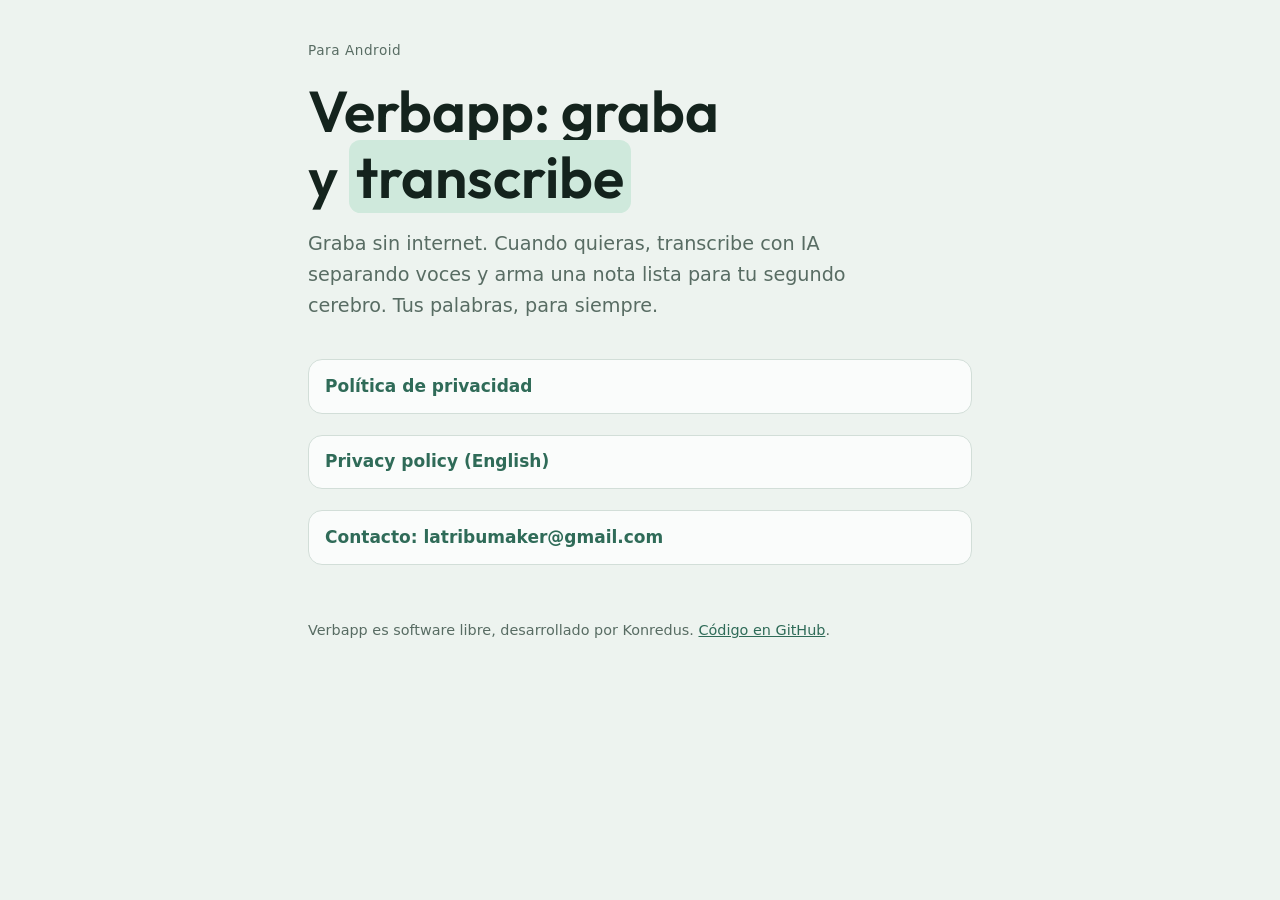
==== docs/play-store/web/index.html @ ee1778c3 "0.9.0 fase 0: base de idiomas, API 36, paquete cl.verbapp.app y firma de publicación - Lang: idioma " ====
<!doctype html>
<html lang="es">
<head>
<meta charset="utf-8">
<meta name="viewport" content="width=device-width, initial-scale=1">
<title>Verbapp: graba y transcribe</title>
<meta name="description" content="Verbapp: grabadora y transcriptor para Android. Graba sin internet y transcribe con IA, separando voces.">
<link rel="stylesheet" href="estilo.css">
</head>
<body>
<main class="home">
  <p class="eyebrow">Para Android</p>
  <h1>Verbapp: graba y <span class="hl">transcribe</span></h1>
  <p class="lead">Graba sin internet. Cuando quieras, transcribe con IA separando voces y arma una nota lista para tu segundo cerebro. Tus palabras, para siempre.</p>
  <ul class="links">
    <li><a href="privacidad.html">Política de privacidad</a></li>
    <li><a href="privacy.html" hreflang="en">Privacy policy (English)</a></li>
    <li><a href="mailto:latribumaker@gmail.com">Contacto: latribumaker@gmail.com</a></li>
  </ul>
  <footer>Verbapp es software libre, desarrollado por Konredus. <a href="https://github.com/Konredus/Android-app-para-grabar-y-transcribir">Código en GitHub</a>.</footer>
</main>
</body>
</html>
---- docs/play-store/web/estilo.css ----
@import url("https://fonts.googleapis.com/css2?family=Outfit:wght@400;500;600&display=swap");

:root {
  --paper: #EDF3EF; --leaf: #FAFCFB; --ink: #14231D; --muted: #586C63; --brand: #2F6B58; --mint: #CFE9DC; --line: #D2DED8;
  color-scheme: light;
}
@media (prefers-color-scheme: dark) {
  :root { --paper: #0B1411; --leaf: #13201B; --ink: #E2EDE7; --muted: #99B1A6; --brand: #8ACBB1; --mint: #1C3A2E; --line: #24382F; color-scheme: dark; }
}
* { box-sizing: border-box; }
body { margin: 0; background: var(--paper); color: var(--ink); font: 1.0625rem/1.6 system-ui, "Segoe UI", Roboto, sans-serif; }
a { color: var(--brand); }
h1, h2 { font-family: "Outfit", system-ui, sans-serif; font-weight: 600; line-height: 1.15; text-wrap: balance; }
.doc, .home { max-width: 44rem; margin: 0 auto; padding: 2.5rem 20px 4rem; }
.eyebrow { font-size: .85rem; letter-spacing: .04em; color: var(--muted); margin: 0 0 1rem; }
.eyebrow a { text-decoration: none; font-weight: 600; }
h1 { font-size: clamp(2rem, 6vw, 2.8rem); margin: 0 0 .3rem; }
h2 { font-size: 1.3rem; margin: 2.2rem 0 .6rem; }
.meta { color: var(--muted); margin: 0 0 1.5rem; }
.summary { background: var(--leaf); border: 1px solid var(--line); border-radius: 16px; padding: 1rem 1.2rem; margin: 1.5rem 0; }
.summary p { margin: 0; }
ul { padding-left: 1.2rem; }
li { margin: .35rem 0; }
.hl { background: var(--mint); border-radius: .2em; padding: 0 .12em; }
.home h1 { font-size: clamp(2.4rem, 8vw, 3.6rem); }
.lead { font-size: 1.2rem; color: var(--muted); max-width: 36rem; }
.links { display: grid; gap: .6rem; margin: 2rem 0; padding: 0; list-style: none; }
.links a { display: block; background: var(--leaf); border: 1px solid var(--line); border-radius: 14px; padding: .8rem 1rem; text-decoration: none; font-weight: 600; }
.links a:hover { border-color: var(--brand); }
footer { color: var(--muted); font-size: .9rem; margin-top: 3rem; }
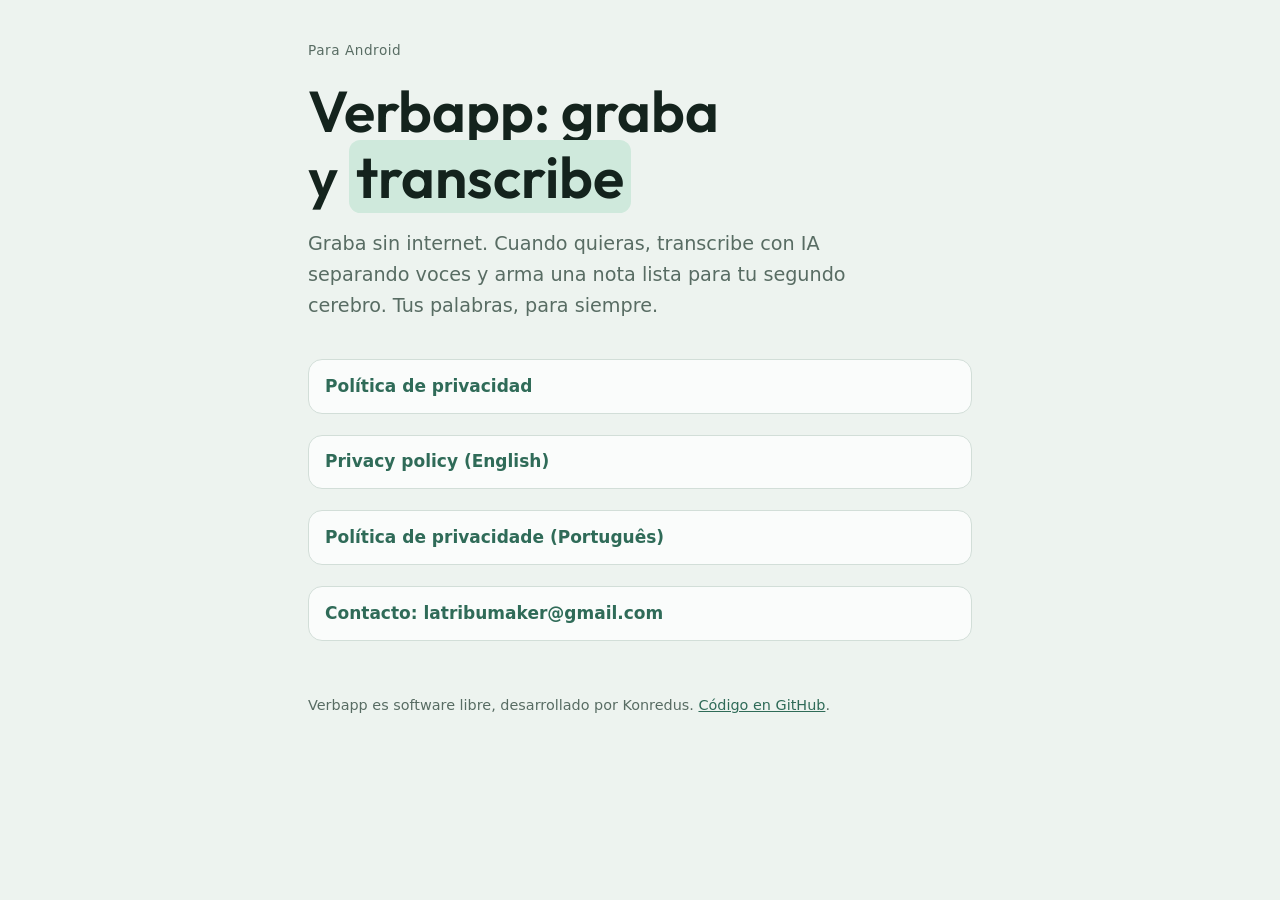
==== commit 88389317: "Ficha de Google Play en inglés y portugués, y política de privacidad en portugués Co-Authored-By: Cl" ====
--- a/docs/play-store/web/index.html
+++ b/docs/play-store/web/index.html
@@ -15,6 +15,7 @@
   <ul class="links">
     <li><a href="privacidad.html">Política de privacidad</a></li>
     <li><a href="privacy.html" hreflang="en">Privacy policy (English)</a></li>
+    <li><a href="privacidade.html" hreflang="pt-BR">Política de privacidade (Português)</a></li>
     <li><a href="mailto:latribumaker@gmail.com">Contacto: latribumaker@gmail.com</a></li>
   </ul>
   <footer>Verbapp es software libre, desarrollado por Konredus. <a href="https://github.com/Konredus/Android-app-para-grabar-y-transcribir">Código en GitHub</a>.</footer>
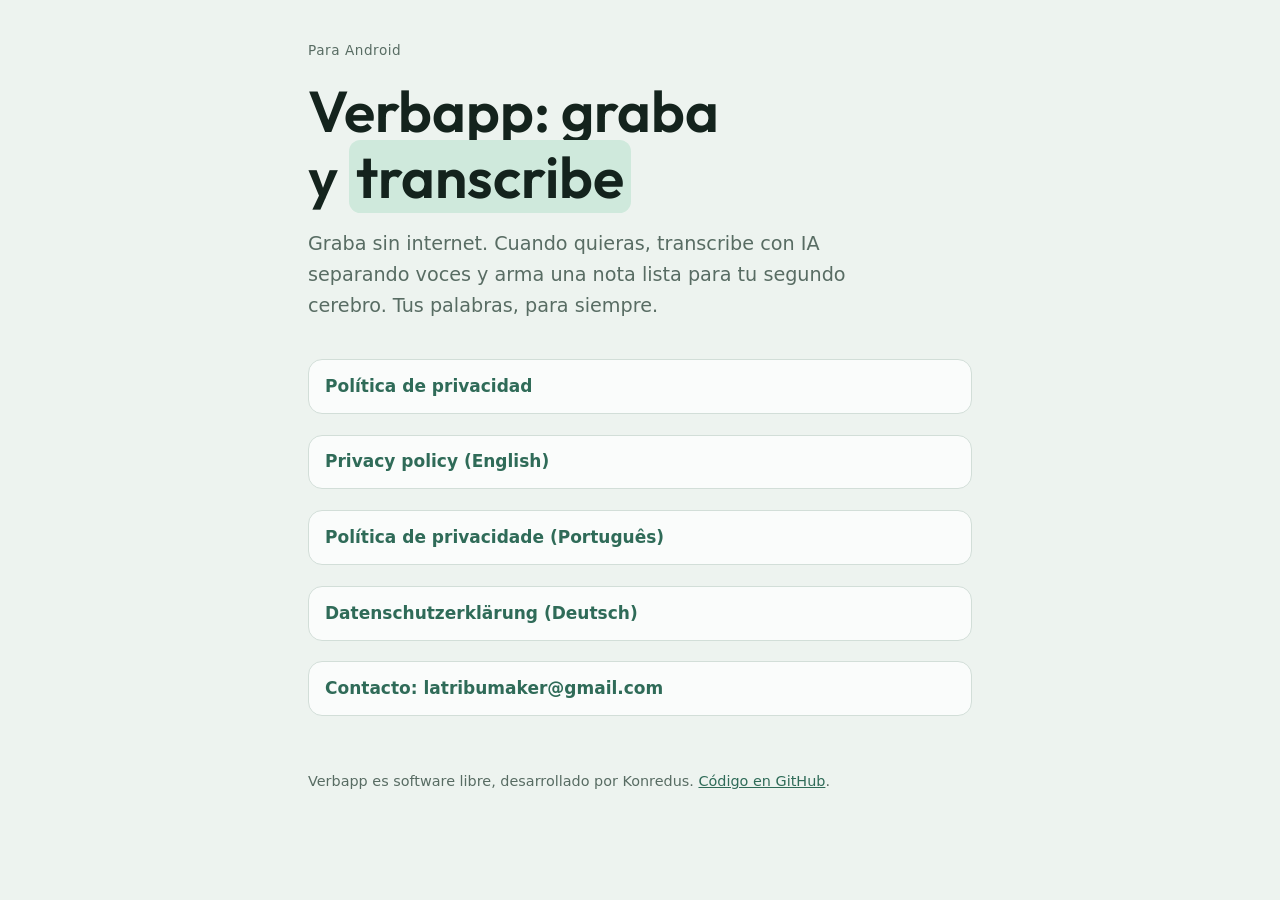
==== commit 24116cfc: "0.9.4: alemán como cuarto idioma y androidx.fragment 1.9.1 - values-de con todos los textos (informa" ====
--- a/docs/play-store/web/index.html
+++ b/docs/play-store/web/index.html
@@ -16,6 +16,7 @@
     <li><a href="privacidad.html">Política de privacidad</a></li>
     <li><a href="privacy.html" hreflang="en">Privacy policy (English)</a></li>
     <li><a href="privacidade.html" hreflang="pt-BR">Política de privacidade (Português)</a></li>
+    <li><a href="datenschutz.html" hreflang="de">Datenschutzerklärung (Deutsch)</a></li>
     <li><a href="mailto:latribumaker@gmail.com">Contacto: latribumaker@gmail.com</a></li>
   </ul>
   <footer>Verbapp es software libre, desarrollado por Konredus. <a href="https://github.com/Konredus/Android-app-para-grabar-y-transcribir">Código en GitHub</a>.</footer>
